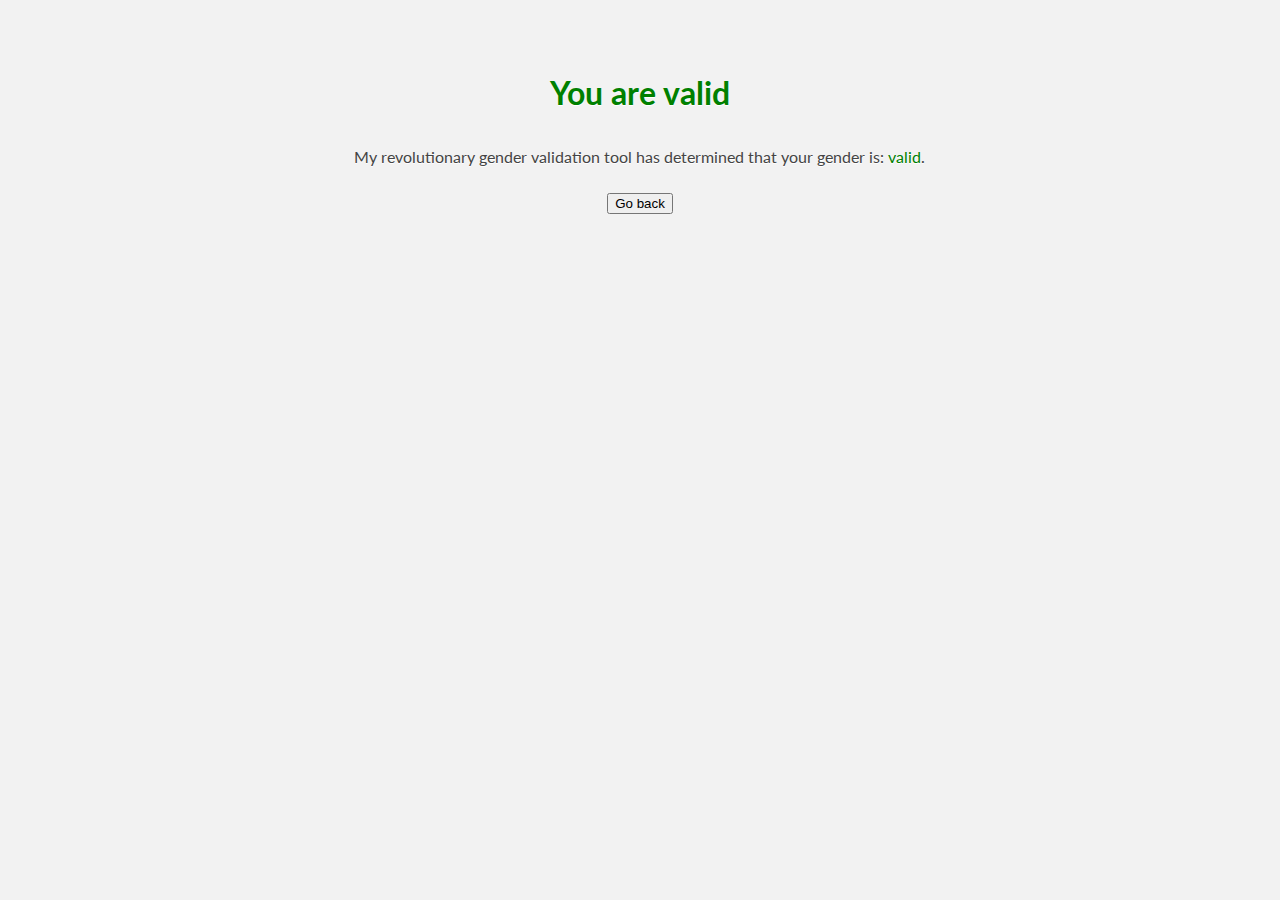
==== result.html @ 845149e4 "Add revolutionary gender validation technology" ====
<!DOCTYPE html>
<html lang="en">

<head>
    <meta charset="UTF-8">
    <meta name="viewport" content="width=device-width, initial-scale=1">

    <meta name="twitter:card" content="summary" />
    <meta name="twitter:site" content="@andreazchen" />

    <meta name="author" content="Andrea Z Chen">

    <link href="https://fonts.googleapis.com/css?family=Lato&display=swap" rel="stylesheet">
    <link rel='icon' href='favicon.ico' type='image/x-icon' />
    <link href="styles.css" rel="stylesheet">
    <title>Genderidate - Result</title>
</head>

<body>
    <h1 class="valid">You are valid</h1>
    <p>My revolutionary gender validation tool has determined that your gender is: <span class="valid">valid</span>.</p>
    <form action="/index.html" method="get">
        <button type="submit">Go back</button>
    </form>
</body>

</html>
---- styles.css ----
body {
    margin: 5% auto;
    background: #f2f2f2;
    color: #444444;
    font-family: "Lato";
    font-size: 16px;
    line-height: 1.8;
    text-shadow: 0 1px 0 #ffffff;
    max-width: 73%;
    text-align: center;
}

a {
    border-bottom: 1px solid #444444;
    color: #444444;
    text-decoration: none;
}

a:hover {
    border-bottom: 0;
}

label {
    font-size: 12px;
    font-weight: bold;
    text-transform: uppercase;
}

input {
    width: 250px;
}

.valid {
    color: green;
}
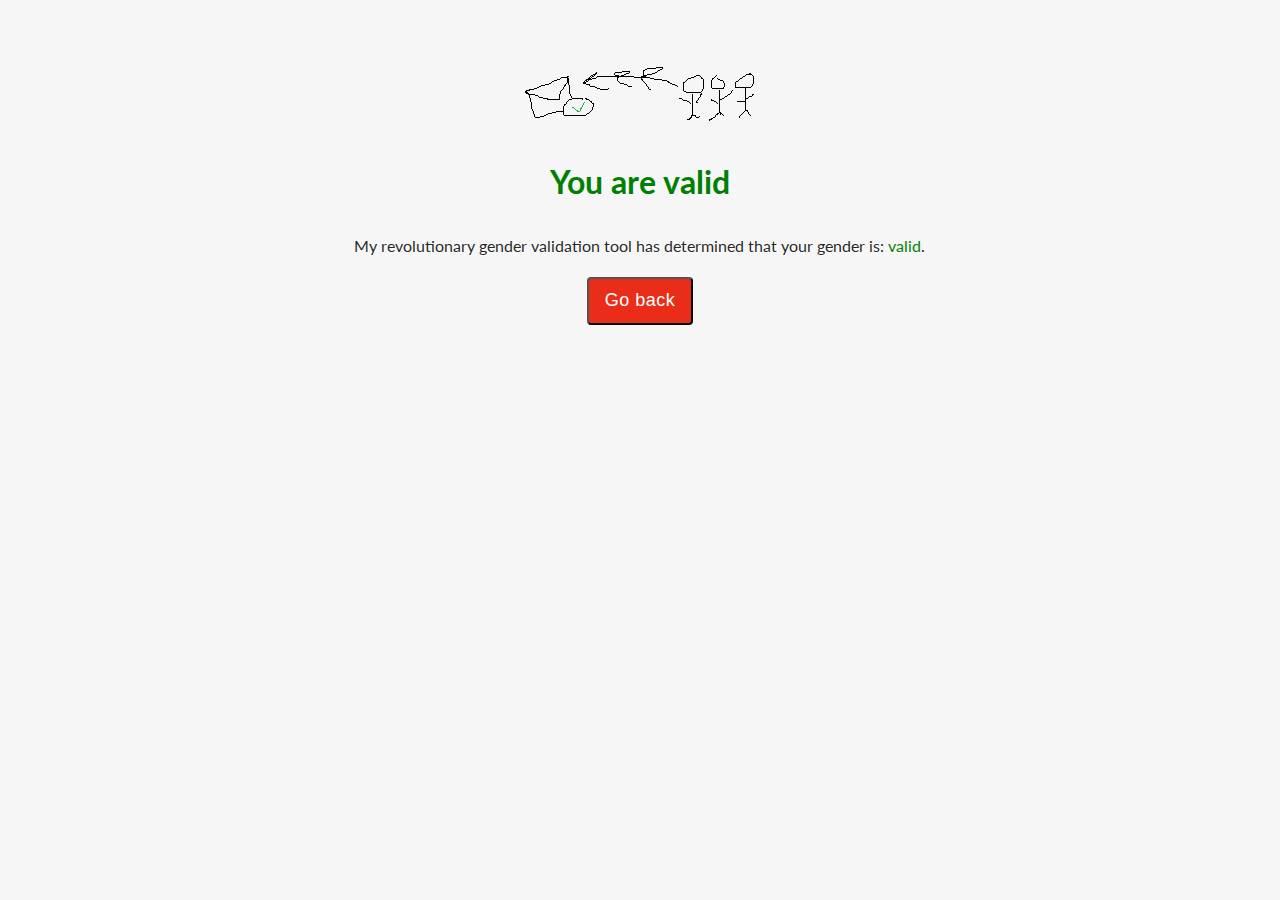
==== commit 5a628992: "Improve the cool style of Genderidate" ====
--- a/result.html
+++ b/result.html
@@ -17,9 +17,10 @@
 </head>
 
 <body>
+    <img src="genderidate_banner.png">
     <h1 class="valid">You are valid</h1>
     <p>My revolutionary gender validation tool has determined that your gender is: <span class="valid">valid</span>.</p>
-    <form action="/index.html" method="get">
+    <form action="index.html" method="get">
         <button type="submit">Go back</button>
     </form>
 </body>
--- a/styles.css
+++ b/styles.css
@@ -1,7 +1,7 @@
 body {
     margin: 5% auto;
-    background: #f2f2f2;
-    color: #444444;
+    background: #F6F6F6;
+    color: rgba(0, 0, 0, 0.87);
     font-family: "Lato";
     font-size: 16px;
     line-height: 1.8;
@@ -10,14 +10,8 @@
     text-align: center;
 }
 
-a {
-    border-bottom: 1px solid #444444;
-    color: #444444;
-    text-decoration: none;
-}
-
-a:hover {
-    border-bottom: 0;
+h1 {
+    color: #E92D19;
 }
 
 label {
@@ -28,6 +22,24 @@
 
 input {
     width: 250px;
+    height: 40px;
+    font-size: 18px;
+}
+
+button {
+    padding: 6px 16px;
+    font-size: 18px;
+    font-weight: 500;
+    line-height: 1.75;
+    border-radius: 4px;
+    letter-spacing: 0.02875rem;
+    color: #FFFFFF;
+    background-color: #E92D19;
+    transition: background-color 250ms cubic-bezier(0.4, 0, 0.2, 1) 0ms,box-shadow 250ms cubic-bezier(0.4, 0, 0.2, 1) 0ms,border 250ms cubic-bezier(0.4, 0, 0.2, 1) 0ms;
+}
+
+button:hover {
+    background-color: rgb(163, 31, 17);
 }
 
 .valid {
